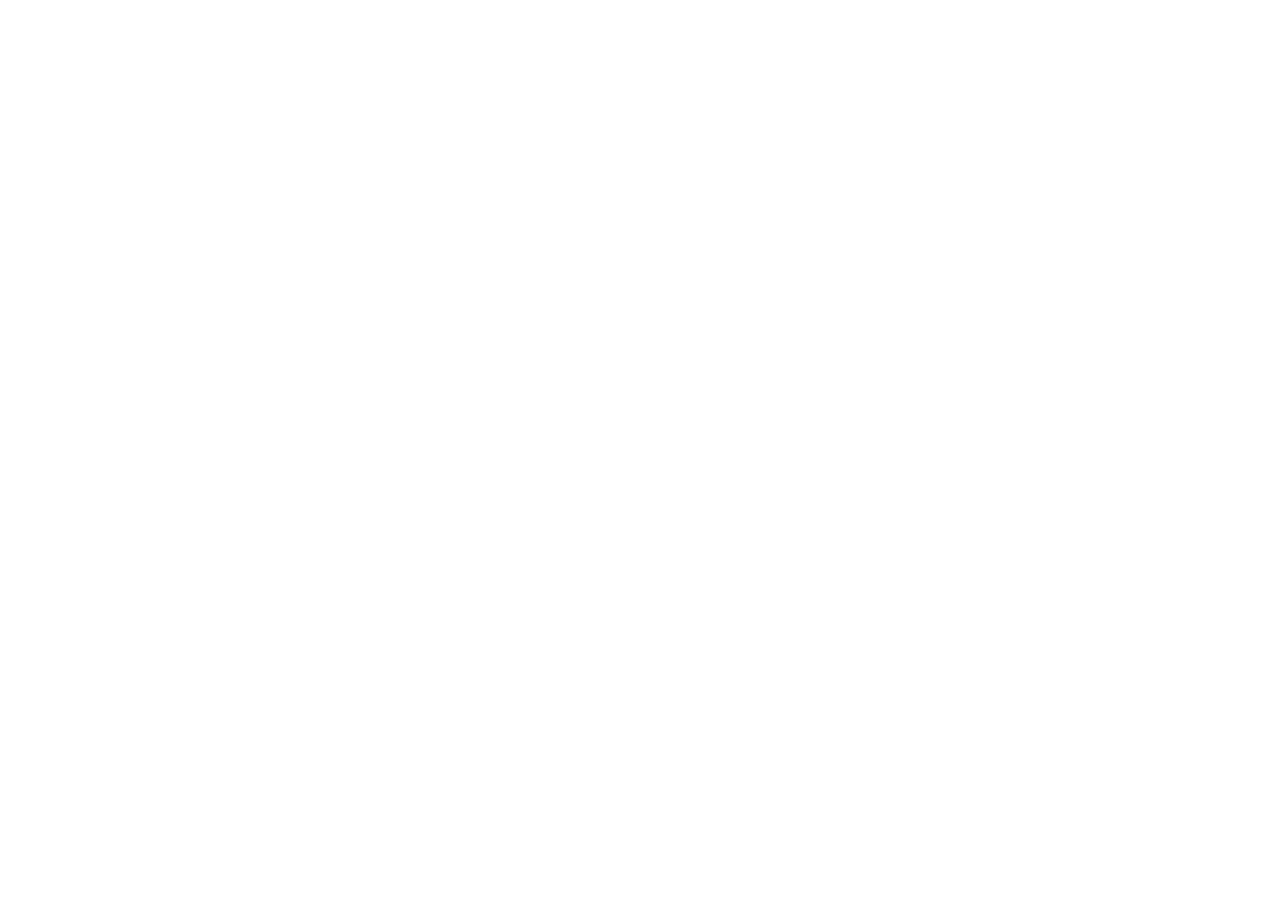
==== c/index.html @ 474fb2f3 "Add numbered promo card redirect page (/c/) QR on card 07 opens /c/?n=07. Sends to Tally ref=card-07" ====
<!doctype html><html lang="en"><head><meta charset="utf-8"><meta name="viewport" content="width=device-width,initial-scale=1"><title>Herely</title>
<meta name="robots" content="noindex">
<script>
// Numbered promo cards: QR on card 07 opens beherely.com/c/?n=07.
// Before launch it goes to the Tally waitlist tagged ref=card-07.
// Once Herely is live in BOTH stores, set STORES_LIVE = true and every card
// goes to the smart link (/get/) tagged from=card-07 instead. No reprint.
(function(){
  var STORES_LIVE = false;
  var n = (new URLSearchParams(location.search).get('n') || '').replace(/\D/g, '').slice(0, 4);
  var tag = n ? 'card-' + n : 'card';
  var dest = STORES_LIVE
    ? '../get/?from=' + encodeURIComponent(tag)
    : 'https://tally.so/r/J9PRRR?ref=' + encodeURIComponent(tag);
  window.HERELY_DEST = dest;
  location.replace(dest);
})();
</script>
<link rel="icon" href="../favicon.png"><link rel="stylesheet" href="https://fonts.googleapis.com/css2?family=Cormorant+Garamond:ital,wght@1,600&family=Fraunces:ital,opsz,wght@1,9..144,500&family=Sora:wght@400;600&display=swap"><link rel="stylesheet" href="../style.css">
</head><body>
<div class="wrap"><header><a class="word" href="../">Herely.<svg class="word-underline" viewBox="0 0 160 20" preserveAspectRatio="none" aria-hidden="true"><path d="M6,8 Q80,20 154,6"/></svg></a></header>
<section class="hero"><h1>One moment...</h1>
<p class="lede">Taking you to Herely.</p>
<a class="pill" id="go" href="https://tally.so/r/J9PRRR?ref=card">Continue</a>
</section></div>
<script>if (window.HERELY_DEST) document.getElementById('go').href = window.HERELY_DEST;</script>
</body></html>
---- style.css ----
:root{--lav:#C8B3E0;--plum:#372A52;--cream:#F7F3EC;--gold:#B8862F;--muted:#5B4A78}
*{box-sizing:border-box}
body{margin:0;background:var(--lav);color:var(--plum);font-family:'Sora',system-ui,sans-serif;line-height:1.65}
a{color:var(--plum)}
.wrap{max-width:720px;margin:0 auto;padding:0 22px}
header{padding:26px 0 0}
.word{font-family:'Cormorant Garamond',Georgia,serif;font-style:italic;font-weight:600;font-size:38px;letter-spacing:0.01em;color:var(--cream);text-decoration:none;display:inline-flex;flex-direction:column;align-items:center}
.word-underline{width:78%;height:11px;margin-top:-2px;display:block;overflow:visible}
.word-underline path{fill:none;stroke:#D4A24A;stroke-width:3;stroke-linecap:round}
.hero{padding:70px 0 40px;text-align:center}
.mark{width:112px;height:112px;margin:0 auto;filter:drop-shadow(0 14px 34px rgba(55,42,82,.28))}
.mark svg{width:100%;height:100%;display:block}
.mark-ring{transform-origin:190px 190px;animation:spin 14s linear infinite}
@keyframes spin{from{transform:rotate(0deg)}to{transform:rotate(360deg)}}
h1{font-family:'Fraunces',Georgia,serif;font-style:italic;font-weight:500;font-size:clamp(32px,7vw,48px);line-height:1.12;margin:28px 0 14px}
.lede{font-size:17px;color:var(--muted);max-width:32em;margin:0 auto}
.pill{display:inline-block;margin-top:26px;background:var(--plum);color:var(--cream);border-radius:999px;padding:13px 26px;font-weight:600;font-size:15px;text-decoration:none}
.card{background:var(--cream);border-radius:20px;padding:30px 26px;margin:0 0 60px}
.doc h1{font-size:34px;margin:0 0 4px}
.doc .meta{color:var(--muted);font-size:13px;margin-bottom:22px}
.doc h2{font-family:'Fraunces',Georgia,serif;font-size:19px;margin:28px 0 8px}
.doc p,.doc li{font-size:15.5px}
footer{padding:0 0 46px;text-align:center;font-size:13px;color:var(--muted)}
footer a{margin:0 10px}
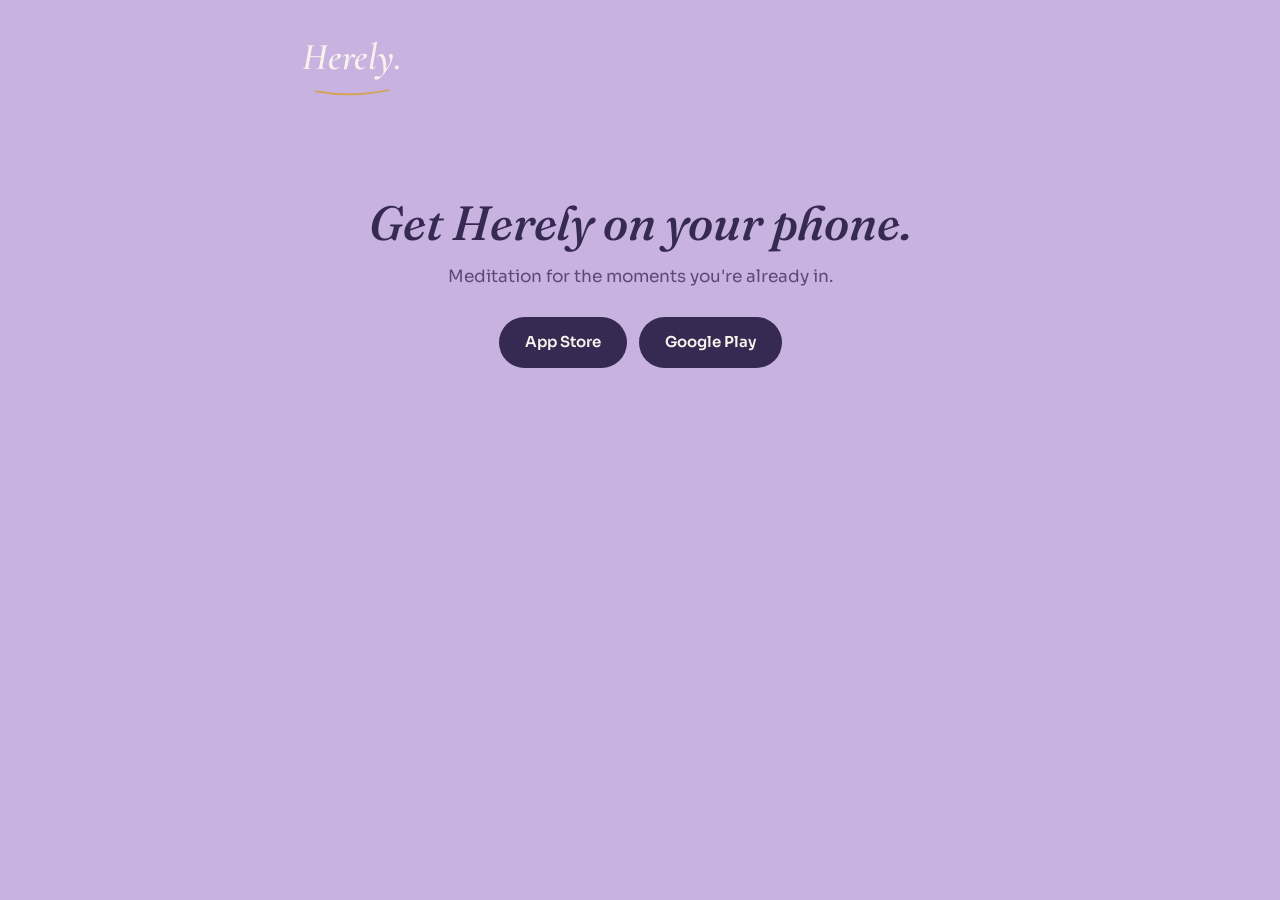
==== commit d8b8d5fa: "Set STORES_LIVE to true for launch" ====
--- a/c/index.html
+++ b/c/index.html
@@ -6,7 +6,7 @@
 // Once Herely is live in BOTH stores, set STORES_LIVE = true and every card
 // goes to the smart link (/get/) tagged from=card-07 instead. No reprint.
 (function(){
-  var STORES_LIVE = false;
+  var STORES_LIVE = true;
   var n = (new URLSearchParams(location.search).get('n') || '').replace(/\D/g, '').slice(0, 4);
   var tag = n ? 'card-' + n : 'card';
   var dest = STORES_LIVE
